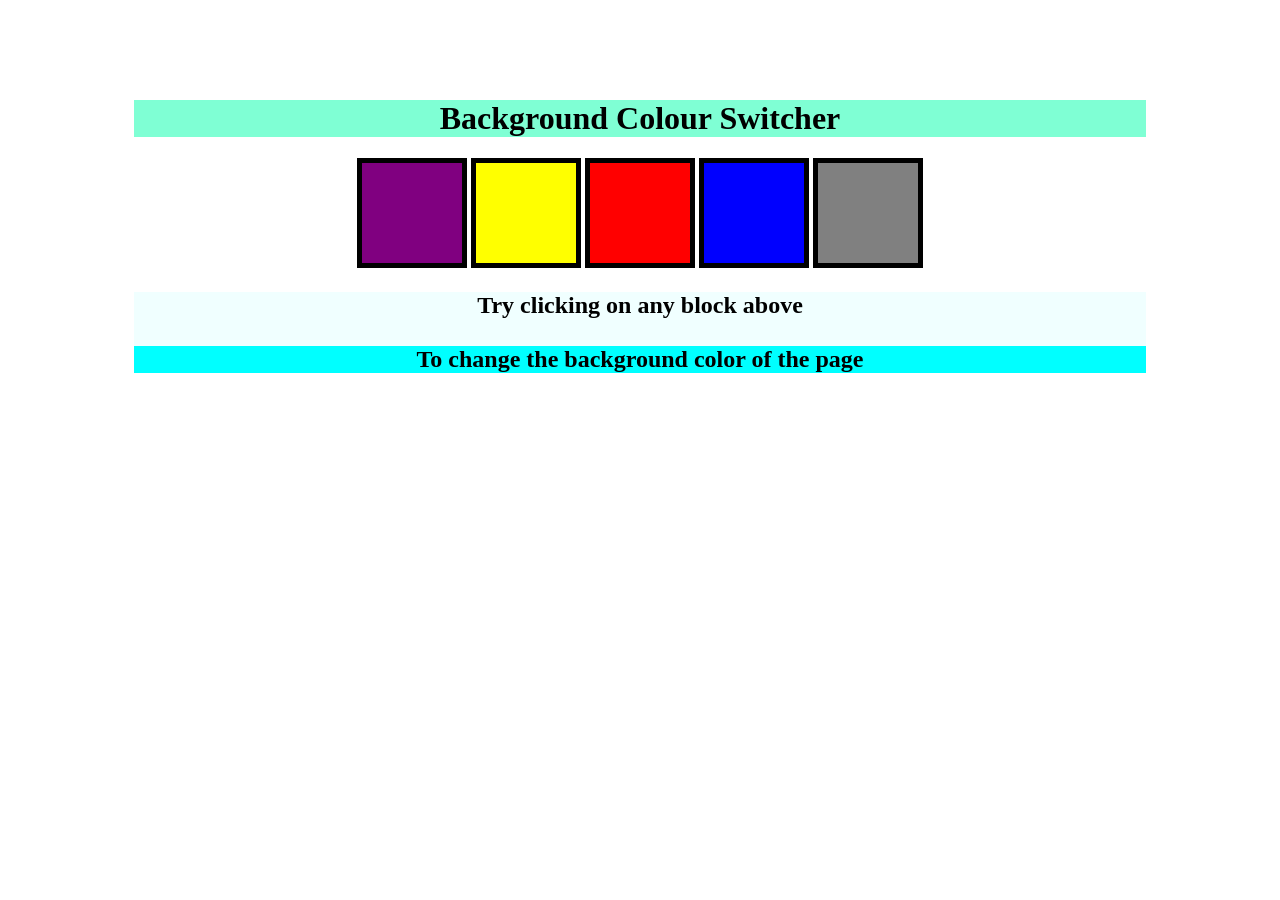
==== index.html @ 73080662 "done" ====
<!DOCTYPE html>
<html lang="en">
<head>
    <meta charset="UTF-8">
    <meta name="viewport" content="width=device-width, initial-scale=1.0">
    <link rel="stylesheet" href="./style.css">
    <title>Background Colour Switcher</title>
</head>
<body>
    <div class="colorpicker">
        <h1>Background Colour Switcher</h1>

        <span class="Block" id="purple"></span>
        <span class="Block" id="yellow"></span>
        <span class="Block" id="red"></span>
        <span class="Block" id="blue"></span>
        <span class="Block" id="grey"></span>


        <h2>
            Try clicking on any block above <br><br>
            <span>To change the background color of the page</span>
        </h2>

        <h2 id="messageBox"></h2>
    </div>

    <script src="colourSwitcher.js"></script>
</body>
</html>
---- style.css ----
.colorpicker {
    width: 80%;
    margin: 100px auto;
    text-align: center;
}

h1 {
    background-color: aquamarine;
}

span {
    display: block;
    background-color: aqua;
}
h2{
    background-color:azure
}
.Block {
    width: 100px;
    height: 100px;
    border: 5px solid black;
    display: inline-block;
    cursor: pointer;
}

#purple { background-color: purple; }
#yellow { background-color: yellow; }
#red { background-color: red; }
#blue { background-color: blue; }
#grey { background-color: grey }


#messageBox {
    display: none;
    background-color: lightpink;
    padding: 15px;
    border-radius: 15px;
    width: 50%;
    margin: 20px auto;

    opacity: 0;
    transform: translateY(10px);
    transition: all 0.3s ease;
}

#messageBox.show {
    display: block;
    opacity: 1;
    transform: translateY(0);
}
.Block.active {
    transform: scale(1.08);
    box-shadow: 0 0 15px black;
    border-color: white;
}
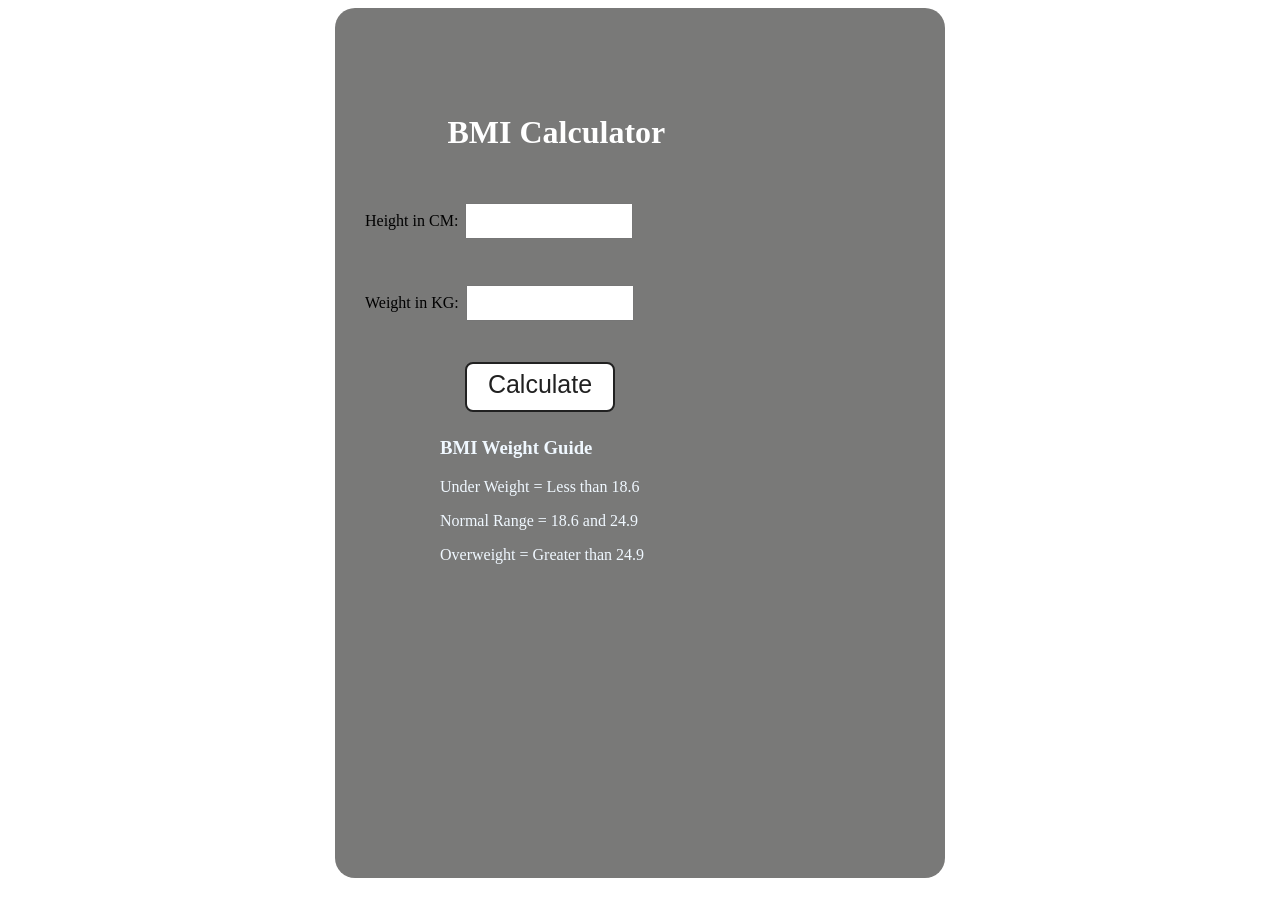
==== commit 82829aca: "done" ====
--- a/index.html
+++ b/index.html
@@ -1,30 +1,28 @@
-<!DOCTYPE html>
+<!doctype html>
 <html lang="en">
-<head>
-    <meta charset="UTF-8">
-    <meta name="viewport" content="width=device-width, initial-scale=1.0">
-    <link rel="stylesheet" href="./style.css">
-    <title>Background Colour Switcher</title>
-</head>
-<body>
-    <div class="colorpicker">
-        <h1>Background Colour Switcher</h1>
-
-        <span class="Block" id="purple"></span>
-        <span class="Block" id="yellow"></span>
-        <span class="Block" id="red"></span>
-        <span class="Block" id="blue"></span>
-        <span class="Block" id="grey"></span>
-
-
-        <h2>
-            Try clicking on any block above <br><br>
-            <span>To change the background color of the page</span>
-        </h2>
-
-        <h2 id="messageBox"></h2>
+  <head>
+    <meta charset="UTF-8" />
+    <meta name="viewport" content="width=device-width, initial-scale=1.0" />
+    <link rel="stylesheet" href="./style.css" />
+    <title>Project BMI Calculator</title>
+  </head>
+  <body>
+    <div class="container">
+      <h1>BMI Calculator</h1>
+      <form>
+        <p><label> Height in CM:</label><input type="number" id="height" /></p>
+        <p><label> Weight in KG:</label><input type="number" id="weight" /></p>
+        <button>Calculate</button>
+        <div id="results"></div>
+        <div id="res-guide"></div>
+        <div id="weight-guide">
+          <h3>BMI Weight Guide</h3>
+          <p>Under Weight = Less than 18.6</p>
+          <p>Normal Range = 18.6 and 24.9</p>
+          <p>Overweight = Greater than 24.9</p>
+        </div>
+      </form>
     </div>
-
-    <script src="colourSwitcher.js"></script>
-</body>
-</html>+  </body>
+  <script src="BMIcal.js"></script>
+</html>
--- a/style.css
+++ b/style.css
@@ -1,55 +1,81 @@
-.colorpicker {
-    width: 80%;
-    margin: 100px auto;
-    text-align: center;
+body{
+  height: 100vh;
+  display: flex;
+  justify-content: center;
+  align-items: center;
+}
+
+.container {
+  width: 550px;
+  height: 90vh;
+  background-color: #797978;
+  padding: 30px;
+  border-radius: 20px;
+  margin-bottom: auto;
+}
+
+#weight,
+#height {
+  width: 160px;
+  height: 30px;
+  margin-top: 30px;
+  margin-left: 7px;
+}
+#weight-guide {
+  margin-left: 75px;
+  margin-top: 25px;
+  color: aliceblue;
+}
+button {
+  width: 150px;
+  height: 50px;
+  border-radius: 8px;
+  margin-left: 100px;
+  margin-top: 25px;
+  background-color: #fff;
+  padding: 1px 20px 5px 20px;
+  color: #212121;
+  text-decoration: none;
+  border: 2px solid #212121;
+  font-size: 25px;
+  cursor: pointer;
 }
 
 h1 {
-    background-color: aquamarine;
+  padding-left: 15%;
+  padding-top: 10%;
+  color: #fff;
 }
-
-span {
-    display: block;
-    background-color: aqua;
+#results {
+  margin-top: 20px;
+  margin-left: 10px;
+  font-size: 35px;
+  color: #fff;
+  font-weight: bold;
 }
-h2{
-    background-color:azure
+#res-guide {
+  margin-top: 20px;
+  margin-left: 90px;
+  font-size: 35px;
+  color: #fff;
+  text-transform: uppercase;
 }
-.Block {
-    width: 100px;
-    height: 100px;
-    border: 5px solid black;
-    display: inline-block;
-    cursor: pointer;
+#res-guide.underweight,#results.underweight{
+  color: blue;
+  text-shadow: 1px 2px 5px lightblue;
+  transform: scale(1.05);
 }
-
-#purple { background-color: purple; }
-#yellow { background-color: yellow; }
-#red { background-color: red; }
-#blue { background-color: blue; }
-#grey { background-color: grey }
-
-
-#messageBox {
-    display: none;
-    background-color: lightpink;
-    padding: 15px;
-    border-radius: 15px;
-    width: 50%;
-    margin: 20px auto;
-
-    opacity: 0;
-    transform: translateY(10px);
-    transition: all 0.3s ease;
+#res-guide.overweight,#results.overweight{
+  color: red;
+  text-shadow: 1px 2px 5px lightgoldenrodyellow;
+  transform: scale(1.05);
 }
-
-#messageBox.show {
-    display: block;
-    opacity: 1;
-    transform: translateY(0);
+#res-guide.normal,#results.normal{
+  color:green;
+  text-shadow: 1px 2px 5px yellow;
+  transform: scale(1.05);
 }
-.Block.active {
-    transform: scale(1.08);
-    box-shadow: 0 0 15px black;
-    border-color: white;
-}+#results,
+#res-guide{
+  transition: color 0.5s ease, transform 0.2s ease
+}
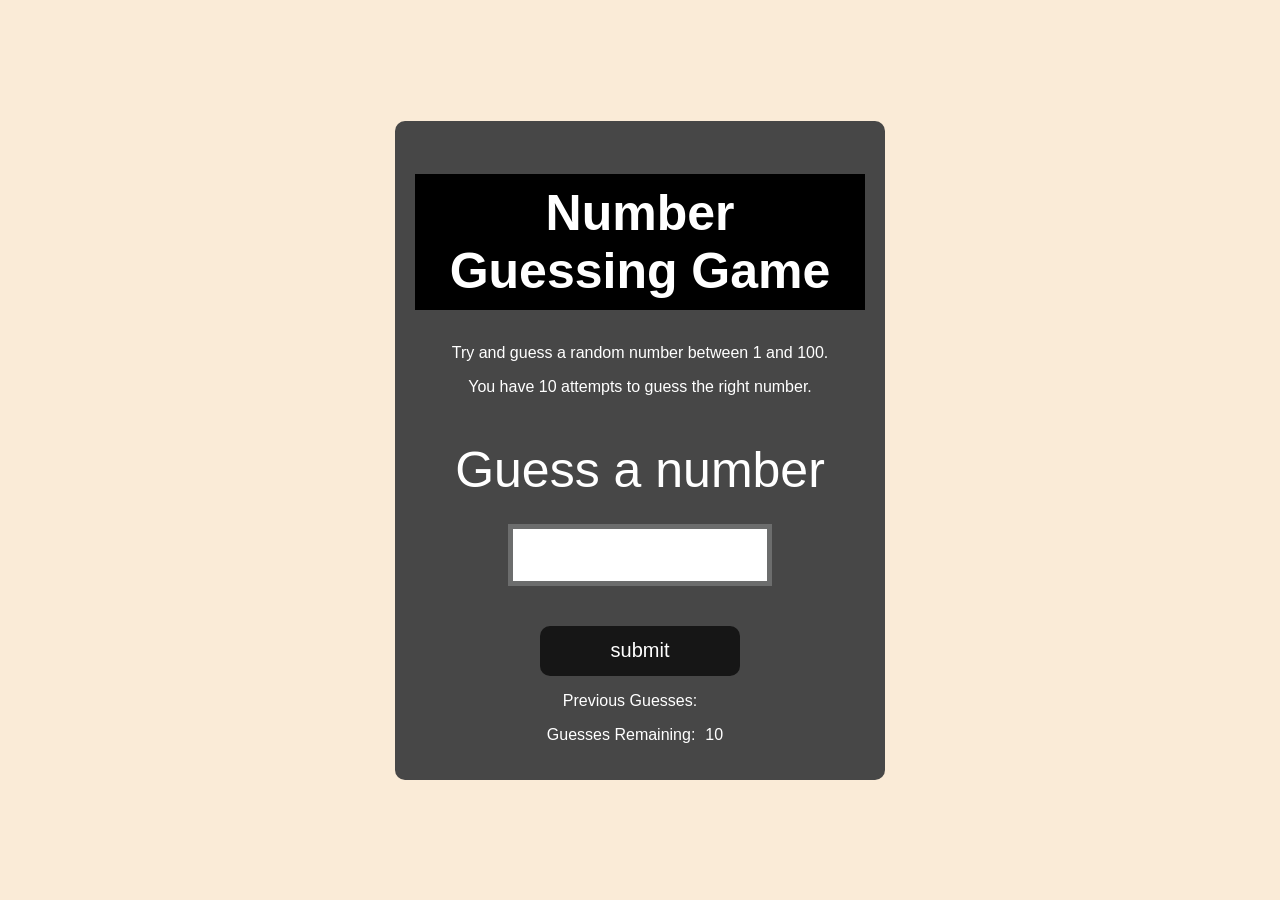
==== commit e2dbe45e: "done" ====
--- a/index.html
+++ b/index.html
@@ -1,28 +1,30 @@
-<!doctype html>
+<!DOCTYPE html>
 <html lang="en">
-  <head>
-    <meta charset="UTF-8" />
-    <meta name="viewport" content="width=device-width, initial-scale=1.0" />
-    <link rel="stylesheet" href="./style.css" />
-    <title>Project BMI Calculator</title>
-  </head>
-  <body>
-    <div class="container">
-      <h1>BMI Calculator</h1>
-      <form>
-        <p><label> Height in CM:</label><input type="number" id="height" /></p>
-        <p><label> Weight in KG:</label><input type="number" id="weight" /></p>
-        <button>Calculate</button>
-        <div id="results"></div>
-        <div id="res-guide"></div>
-        <div id="weight-guide">
-          <h3>BMI Weight Guide</h3>
-          <p>Under Weight = Less than 18.6</p>
-          <p>Normal Range = 18.6 and 24.9</p>
-          <p>Overweight = Greater than 24.9</p>
-        </div>
-      </form>
+<head>
+    <meta charset="UTF-8">
+    <meta name="viewport" content="width=device-width, initial-scale=1.0">
+    <title> Guess The Number Game </title>
+    <link rel="stylesheet" href="style.css">
+</head>
+<body>
+    <div id="wrapper">
+        <h1>Number Guessing Game</h1>
+        <p>Try and guess a random number between 1 and 100.</p>
+        <p>You have 10 attempts to guess the right number.</p>
+        <br>
+        <form class="form">
+            <label for="guessField" id="guess">Guess a number</label>
+            <input type="text" id="guessField" >
+            <input type="submit" value="submit" id="sub" class="guessSubmit">
+        </form>
+        <div class="result">
+            <p>Previous Guesses:<span class="prevGuess"></span></p>
+            <p>Guesses Remaining:<span class="guessRemain">10</span></p>
+            <p class="lowHigh"></p>
+         </div>
+    
     </div>
-  </body>
-  <script src="BMIcal.js"></script>
-</html>
+
+    <script src="guessExactNum.js"></script>
+</body>
+</html>
--- a/style.css
+++ b/style.css
@@ -1,81 +1,72 @@
-body{
+html {
+  font-family: sans-serif;
+}
+body {
+  margin: 0;
   height: 100vh;
   display: flex;
   justify-content: center;
   align-items: center;
+  background-color: antiquewhite;
 }
-
-.container {
-  width: 550px;
-  height: 90vh;
-  background-color: #797978;
-  padding: 30px;
-  border-radius: 20px;
-  margin-bottom: auto;
+#wrapper {
+  text-align: center;
+  width: 450px;
+  background-color: #474747;
+  color: #fff;
+  font-size: 25px;
+  padding: 20px;
+  border-radius: 10px;
 }
-
-#weight,
-#height {
-  width: 160px;
-  height: 30px;
-  margin-top: 30px;
-  margin-left: 7px;
+h1 {
+  background-color: black;
+  color: white;
+  /* text-align: center; */
+  padding: 10px;
 }
-#weight-guide {
-  margin-left: 75px;
+h2 {
+  background-color: beige;
+  color: black;
+  padding: 10px;
+  border: 5px solid black;
+}
+p {
+  /* text-align: center; */
+  font-size: 16px;
+}
+#guess {
+  font-size: 50px;
+  color: white;
+  margin-top: 90px;
+}
+#guessField {
+  width: 250px;
+  height: 50px;
+  font-size: 30px;
   margin-top: 25px;
-  color: aliceblue;
+  color: #000;
+  border: 5px solid #6c6d6d;
+  text-align: center;
 }
-button {
-  width: 150px;
+#sub {
+  width: 200px;
   height: 50px;
-  border-radius: 8px;
-  margin-left: 100px;
-  margin-top: 25px;
-  background-color: #fff;
-  padding: 1px 20px 5px 20px;
-  color: #212121;
-  text-decoration: none;
-  border: 2px solid #212121;
-  font-size: 25px;
-  cursor: pointer;
+  background-color: #161616;
+  color: white;
+  border-radius: 10px;
+  margin-top: 40px;
+  font-size: 20px;
+  border-style: none;
 }
-
-h1 {
-  padding-left: 15%;
-  padding-top: 10%;
-  color: #fff;
+.prevGuess {
+  padding: 10px;
 }
-#results {
-  margin-top: 20px;
-  margin-left: 10px;
-  font-size: 35px;
-  color: #fff;
-  font-weight: bold;
+.guessRemain {
+  padding: 10px;
 }
-#res-guide {
-  margin-top: 20px;
-  margin-left: 90px;
-  font-size: 35px;
-  color: #fff;
-  text-transform: uppercase;
+.button {
+  color: rgb(12, 6, 6);
+  background-color: antiquewhite;
+  border: 2px solid black;
+  border-radius: 10px;
 }
-#res-guide.underweight,#results.underweight{
-  color: blue;
-  text-shadow: 1px 2px 5px lightblue;
-  transform: scale(1.05);
-}
-#res-guide.overweight,#results.overweight{
-  color: red;
-  text-shadow: 1px 2px 5px lightgoldenrodyellow;
-  transform: scale(1.05);
-}
-#res-guide.normal,#results.normal{
-  color:green;
-  text-shadow: 1px 2px 5px yellow;
-  transform: scale(1.05);
-}
-#results,
-#res-guide{
-  transition: color 0.5s ease, transform 0.2s ease
-}
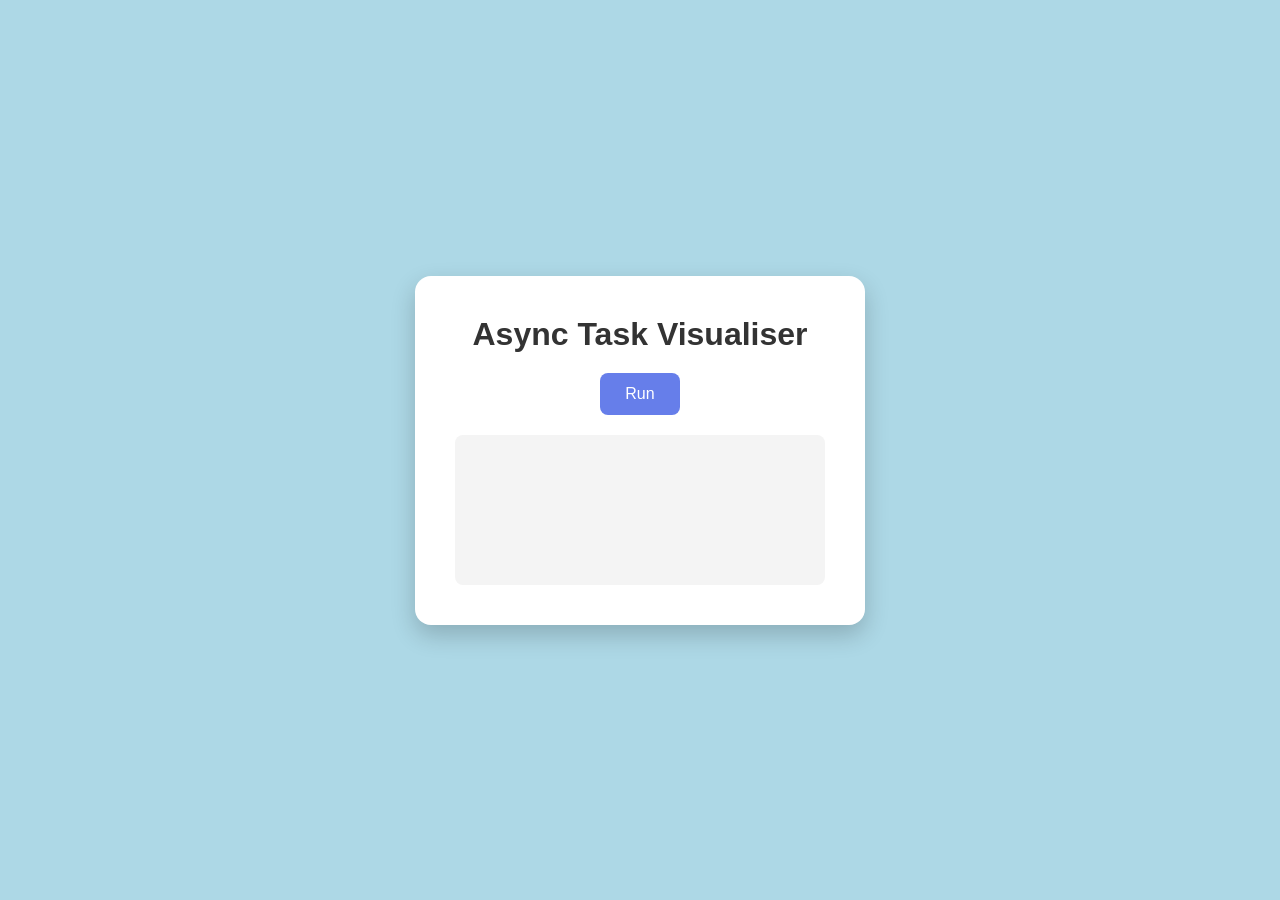
==== commit 5d08746c: "Done" ====
--- a/index.html
+++ b/index.html
@@ -1,30 +1,18 @@
-<!DOCTYPE html>
+<!doctype html>
 <html lang="en">
-<head>
-    <meta charset="UTF-8">
-    <meta name="viewport" content="width=device-width, initial-scale=1.0">
-    <title> Guess The Number Game </title>
-    <link rel="stylesheet" href="style.css">
-</head>
-<body>
-    <div id="wrapper">
-        <h1>Number Guessing Game</h1>
-        <p>Try and guess a random number between 1 and 100.</p>
-        <p>You have 10 attempts to guess the right number.</p>
-        <br>
-        <form class="form">
-            <label for="guessField" id="guess">Guess a number</label>
-            <input type="text" id="guessField" >
-            <input type="submit" value="submit" id="sub" class="guessSubmit">
-        </form>
-        <div class="result">
-            <p>Previous Guesses:<span class="prevGuess"></span></p>
-            <p>Guesses Remaining:<span class="guessRemain">10</span></p>
-            <p class="lowHigh"></p>
-         </div>
-    
+  <head>
+    <meta charset="UTF-8" />
+    <meta name="viewport" content="width=device-width, initial-scale=1.0" />
+    <title>Async Task Visualiser</title>
+    <link rel="stylesheet" href="style.css" />
+  </head>
+  <body>
+    <div class="container">
+      <h1>Async Task Visualiser</h1>
+      <button id="btn">Run</button>
+      <div id="output"></div>
     </div>
 
-    <script src="guessExactNum.js"></script>
-</body>
-</html>+    <script src="taskVisualizer.js"></script>
+  </body>
+</html>
--- a/style.css
+++ b/style.css
@@ -1,72 +1,57 @@
-html {
-  font-family: sans-serif;
+* {
+  margin: 0;
+  padding: 0;
+  box-sizing: border-box;
+  font-family: Arial, sans-serif;
 }
 body {
-  margin: 0;
   height: 100vh;
   display: flex;
   justify-content: center;
   align-items: center;
-  background-color: antiquewhite;
+  background-color: lightblue;
 }
-#wrapper {
+.container {
+  background: white;
+  padding: 40px;
+  border-radius: 16px;
+  width: 450px;
   text-align: center;
-  width: 450px;
-  background-color: #474747;
-  color: #fff;
-  font-size: 25px;
-  padding: 20px;
-  border-radius: 10px;
+  box-shadow: 0px 10px 25px rgba(0, 0, 0, 0.2);
 }
+
 h1 {
-  background-color: black;
+  margin-bottom: 20px;
+  color: #333;
+}
+
+button {
+  padding: 12px 25px;
+  font-size: 16px;
+  border: none;
+  border-radius: 8px;
   color: white;
-  /* text-align: center; */
-  padding: 10px;
+  background-color: #667eea;
+  cursor: pointer;
+  transition: all 0.3s ease;
 }
-h2 {
-  background-color: beige;
-  color: black;
-  padding: 10px;
-  border: 5px solid black;
+
+button:hover {
+  background: #5a67dd;
+  transform: scale(1.05);
 }
-p {
-  /* text-align: center; */
-  font-size: 16px;
+
+#output {
+  margin-top: 20px;
+  padding: 15px;
+  height: 150px;
+  border-radius: 8px;
+  background-color: #f4f4f4;
+  font-size: 14px;
+  text-align: left;
+  overflow-y: auto;
 }
-#guess {
-  font-size: 50px;
-  color: white;
-  margin-top: 90px;
+.log {
+  padding: 6px;
+  border-bottom: 1px solid #ddd;
 }
-#guessField {
-  width: 250px;
-  height: 50px;
-  font-size: 30px;
-  margin-top: 25px;
-  color: #000;
-  border: 5px solid #6c6d6d;
-  text-align: center;
-}
-#sub {
-  width: 200px;
-  height: 50px;
-  background-color: #161616;
-  color: white;
-  border-radius: 10px;
-  margin-top: 40px;
-  font-size: 20px;
-  border-style: none;
-}
-.prevGuess {
-  padding: 10px;
-}
-.guessRemain {
-  padding: 10px;
-}
-.button {
-  color: rgb(12, 6, 6);
-  background-color: antiquewhite;
-  border: 2px solid black;
-  border-radius: 10px;
-}
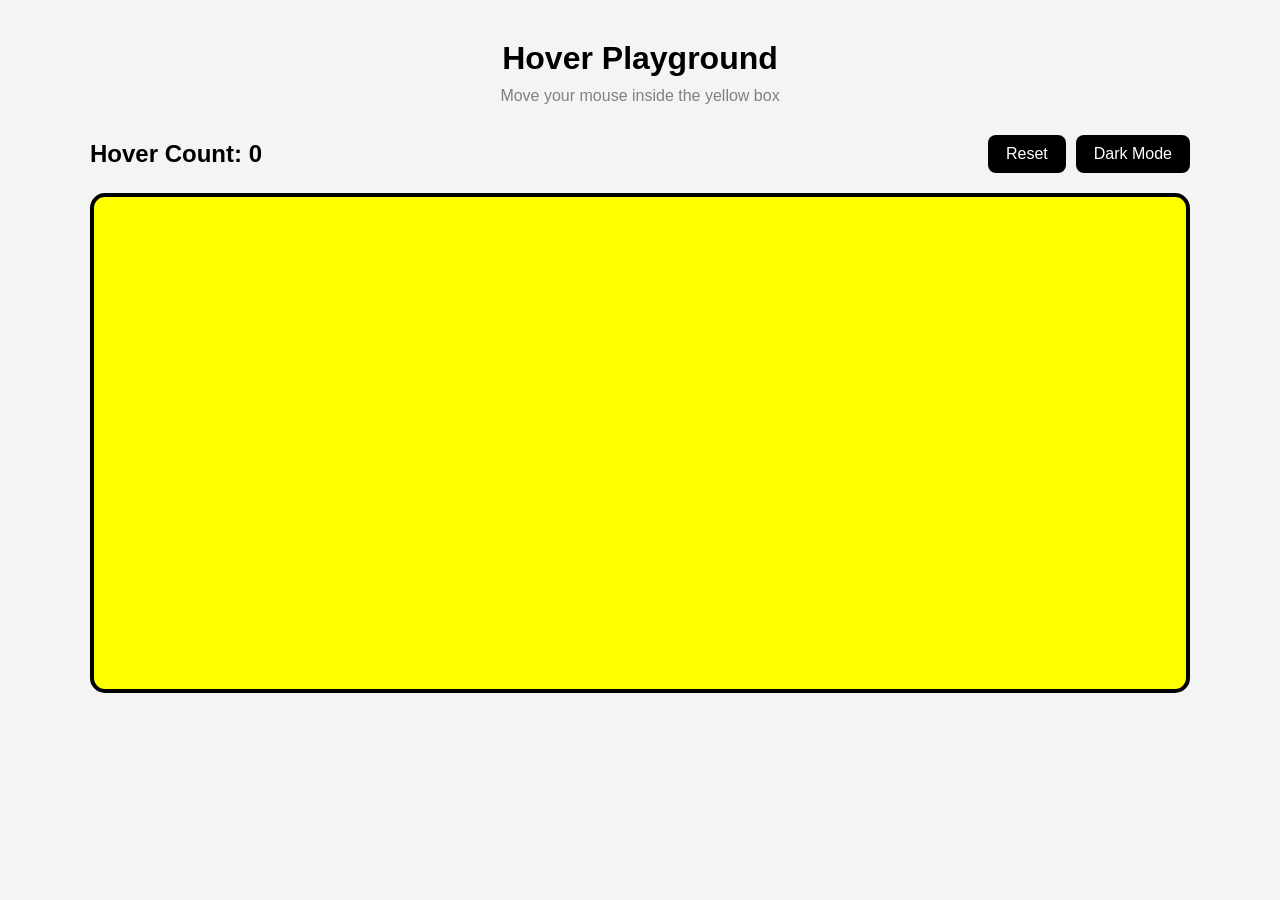
==== commit 23584ede: "done" ====
--- a/index.html
+++ b/index.html
@@ -3,16 +3,23 @@
   <head>
     <meta charset="UTF-8" />
     <meta name="viewport" content="width=device-width, initial-scale=1.0" />
-    <title>Async Task Visualiser</title>
+    <title>Hover Playground</title>
     <link rel="stylesheet" href="style.css" />
   </head>
   <body>
     <div class="container">
-      <h1>Async Task Visualiser</h1>
-      <button id="btn">Run</button>
-      <div id="output"></div>
+      <h1>Hover Playground</h1>
+      <p class="subtitle">Move your mouse inside the yellow box</p>
+      <div class="top-bar">
+        <h2>Hover Count: <span id="count">0</span></h2>
+        <div class="buttons">
+          <button id="resetBtn">Reset</button>
+          <button id="themeBtn">Dark Mode</button>
+        </div>
+      </div>
+      <div id="yellowDiv"></div>
     </div>
+  </body>
 
-    <script src="taskVisualizer.js"></script>
-  </body>
+  <script src="index.js"></script>
 </html>
--- a/style.css
+++ b/style.css
@@ -2,56 +2,85 @@
   margin: 0;
   padding: 0;
   box-sizing: border-box;
-  font-family: Arial, sans-serif;
 }
 body {
-  height: 100vh;
-  display: flex;
-  justify-content: center;
-  align-items: center;
-  background-color: lightblue;
+  font-family: Arial, Helvetica, sans-serif;
+  min-height: 100vh;
+  padding: 40px;
+  background-color: #f4f4f4;
+  transition: 0.4s;
 }
 .container {
-  background: white;
-  padding: 40px;
-  border-radius: 16px;
-  width: 450px;
+  max-width: 1100px;
+  margin: auto;
+}
+h1 {
+  margin-bottom: 10px;
   text-align: center;
-  box-shadow: 0px 10px 25px rgba(0, 0, 0, 0.2);
 }
-
-h1 {
+.subtitle {
+  text-align: center;
+  margin-bottom: 30px;
+  color: grey;
+}
+.top-bar {
+  display: flex;
+  justify-content: space-between;
+  align-items: center;
   margin-bottom: 20px;
-  color: #333;
+  flex-wrap: wrap;
+  gap: 10px;
 }
-
+.buttons {
+  display: flex;
+  gap: 10px;
+}
 button {
-  padding: 12px 25px;
-  font-size: 16px;
+  padding: 10px 18px;
+  background-color: black;
+  color: white;
   border: none;
   border-radius: 8px;
-  color: white;
-  background-color: #667eea;
+  font-size: 16px;
   cursor: pointer;
-  transition: all 0.3s ease;
+  transition: 0.3s;
 }
-
 button:hover {
-  background: #5a67dd;
   transform: scale(1.05);
 }
-
-#output {
-  margin-top: 20px;
-  padding: 15px;
-  height: 150px;
-  border-radius: 8px;
-  background-color: #f4f4f4;
-  font-size: 14px;
-  text-align: left;
-  overflow-y: auto;
+#yellowDiv {
+  width: 100%;
+  height: 500px;
+  background-color: yellow;
+  border-radius: 15px;
+  border: 4px solid black;
+  position: relative;
+  overflow: hidden;
 }
-.log {
-  padding: 6px;
-  border-bottom: 1px solid #ddd;
+.hi-text {
+  position: absolute;
+  font-size: 30px;
+  font-weight: bold;
+  animation: floatUp 1.5s linear forwards;
+  user-select: none;
 }
+@keyframes floatUp {
+  0% {
+    opacity: 1;
+    transform: translateY(0px) scale(1);
+  }
+  100% {
+    opacity: 0;
+    transform: translateY(-80px) scale(1.5);
+  }
+}
+.dark {
+  background-color: #111;
+  color: white;
+}
+.dark .subtitle {
+  color: #ccc;
+}
+.dark #yellowDiv {
+  border-color: white;
+}
